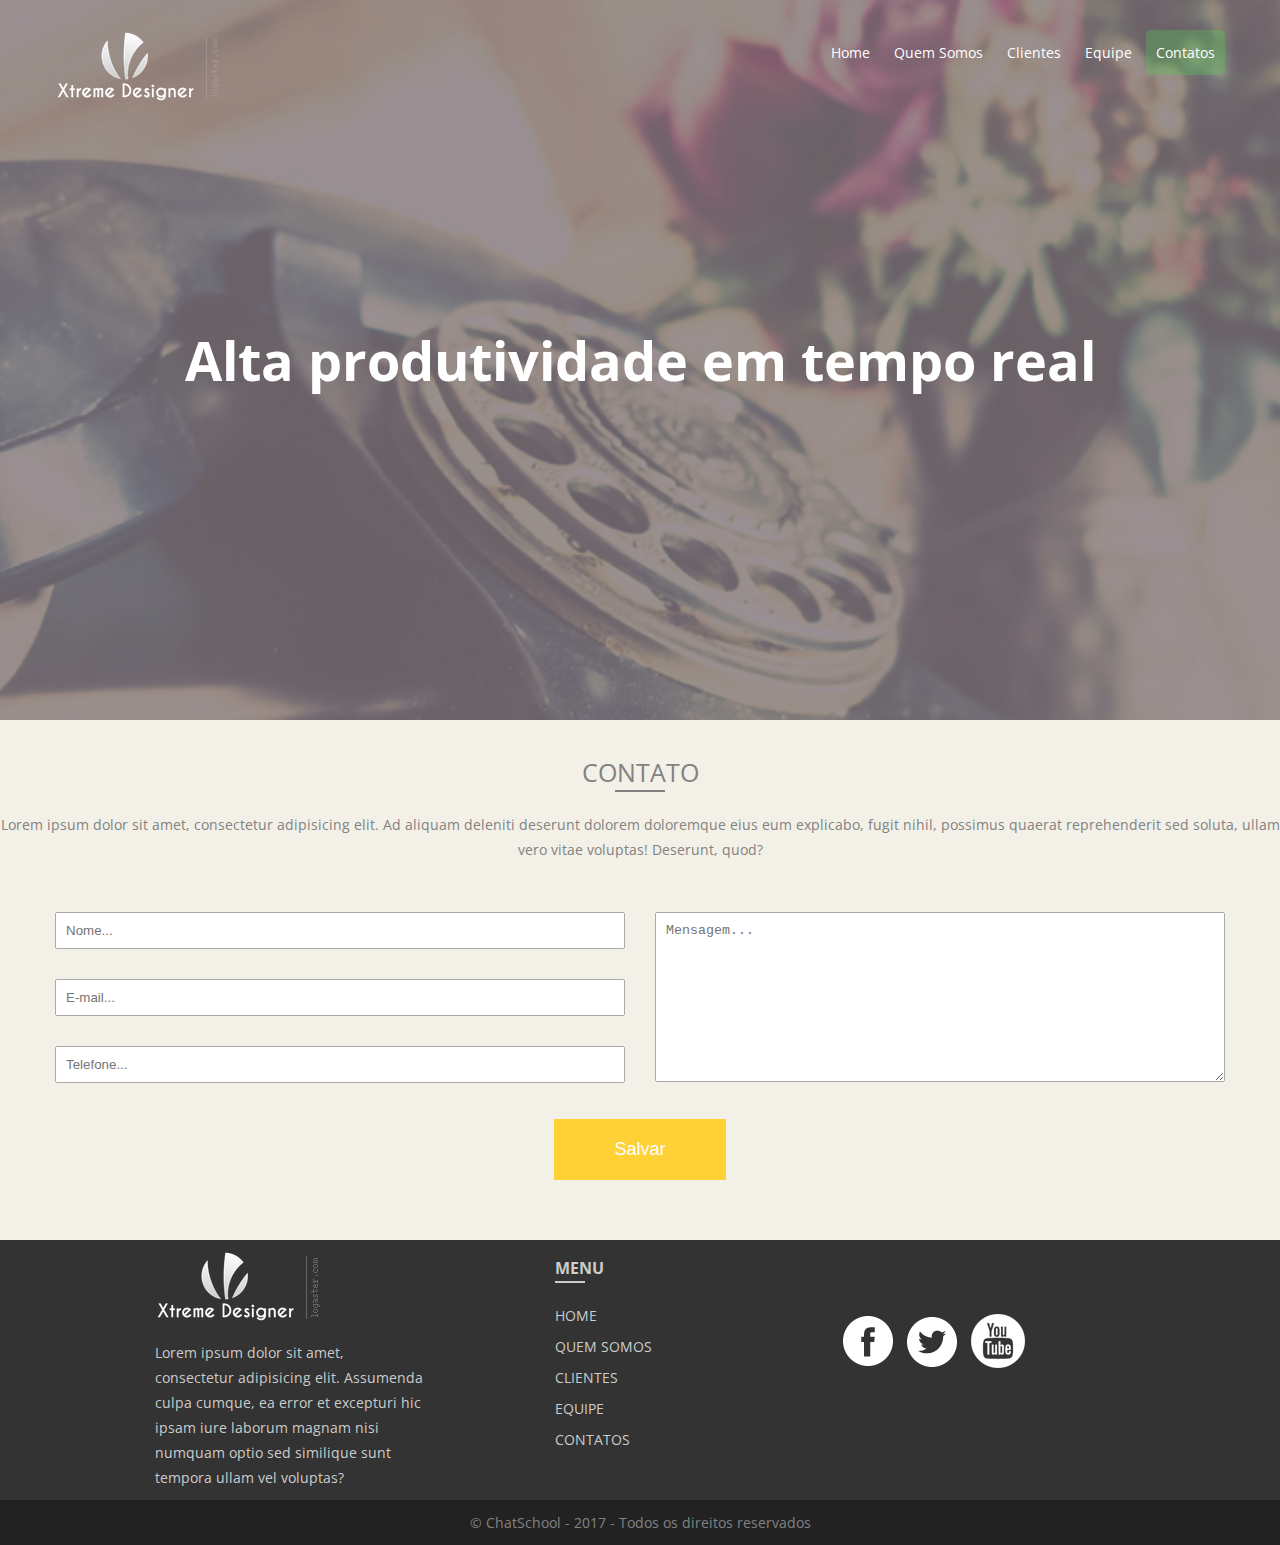
==== contato.html @ 89fd9bb4 "First" ====
<!DOCTYPE html>
<html lang="en">
<head>
    <meta charset="UTF-8">
    <meta http-equiv="X-UA-Compatible" content="IE=edge">
    <meta name="viewport" content="width=device-width, initial-scale=1">
    <title>Contato-Xtreme Designer</title>
    <link href="https://fonts.googleapis.com/css?family=Open+Sans" rel="stylesheet">
    <link href="https://fonts.googleapis.com/icon?family=Material+Icons" rel="stylesheet">
    <link rel="stylesheet" href="css/pages/contato.css">
</head>
<body>
<header id="header" class="page-contato">
    <div class="container">
        <div class="row">
            <div class="col col-desktop-3 col-6">
                <a href="index.html">
                    <img src="images/logo.png" alt="Logo da Chatschool">
                </a>
            </div>
            <div class="col col-desktop-9 col-6">
                <nav>
                    <ul>
                        <li><a href="index.html" >Home</a></li>
                        <li><a href="quem-somos.html">Quem Somos</a></li>
                        <li><a href="clientes.html" >Clientes</a></li>
                        <li><a href="equipe.html">Equipe</a></li>
                        <li><a href="contato.html" class="active">Contatos</a></li>
                    </ul>
                </nav>
            </div>
        </div>
        <div class="row">
            <div class="col col col-desktop-12 title">
                <h1>Alta produtividade em tempo real</h1>
            </div>
        </div>
    </div>
</header>
<main>
    <section class="section section-center">
        <h2>Contato</h2>
        <p>Lorem ipsum dolor sit amet, consectetur adipisicing elit. Ad aliquam deleniti deserunt dolorem doloremque eius eum explicabo,
            fugit nihil, possimus quaerat reprehenderit sed soluta, ullam vero vitae voluptas! Deserunt, quod?</p>

        <div class="container">
            <!-- https://github.com/dwyl/html-form-send-email-via-google-script-without-server -->
            <form action="https://script.google.com/macros/s/AKfycbxMfPbT4DYJtUZ56Fis11FDdHeaV8ivW14CgKgTVjUnSzNpi9hi/exec" class="row" method="post">
                <div class="col col-desktop-6 col-6">

                    <div class="input-control">
                        <input id="nome" name="nome" type="text" required placeholder="Nome...">
                        <label for="nome">Nome*</label>
                    </div>
                    <div class="input-control">
                        <input id="email" name="email" type="email" required placeholder="E-mail...">
                        <label for="email">E-mail*</label>
                    </div>
                    <div class="input-control">
                        <input id="telefone" name="telefone" type="number" placeholder="Telefone...">
                        <label for="telefone">Telefone</label>
                    </div>
                </div>
                <div class="col col-desktop-6 col-6">
                    <div class="input-control">
                    <textarea name="mensagem" id="mensagem" cols="30" rows="10" placeholder="Mensagem..."></textarea>
                    <label for="mensagem">Mensagem</label>
                    </div>
                </div>
                <input type="submit" value="Salvar" class="btn orange">
            </form>
        </div>
    </section>
</main>
<footer id="footer">
    <div class="container">
        <div class="row">
            <div class="col col-offset-desktop-1 col-desktop-3">
                <p><a href=""><img src="images/logo.png" alt="logo da chatscholl"></a></p>
                <p>Lorem ipsum dolor sit amet, consectetur adipisicing elit. Assumenda culpa cumque, ea error et
                    excepturi hic ipsam iure laborum magnam nisi numquam optio sed similique sunt tempora ullam vel
                    voluptas?</p>
            </div>
            <div class="col col-offset-desktop-1 col-desktop-2 col-2">
                <h3>menu</h3>
                <nav>
                    <ul>
                        <li><a href="index.html" class="active">Home</a></li>
                        <li><a href="quem-somos.html">Quem Somos</a></li>
                        <li><a href="clientes.html">Clientes</a></li>
                        <li><a href="equipe.html">Equipe</a></li>
                        <li><a href="contato.html">Contatos</a></li>
                    </ul>
                </nav>
            </div>
            <div class="col col-desktop-3 social col-4">
                <a href=""><img src="images/social-facebook.png" alt=""></a>
                <a href=""><img src="images/social-twitter.png" alt=""></a>
                <a href=""><img src="images/social-youtube.png" alt=""></a>
            </div>
        </div>
    </div>
</footer>
<div id="copyright">
    &copy; ChatSchool - 2017 - Todos os direitos reservados
</div>
</body>
</html>
---- css/pages/contato.css ----
@import "../form.css";
@import "../styles.css";


#header.page-contato{
    background-image: url("../../images/background-contato.jpg");
}

main{
    background-color: rgb(243, 240, 231);
}
form{
    margin-top: 50px;
}

.btn{
    border-radius: 0;
    padding: 20px 60px;
    font-size: 18px;
}
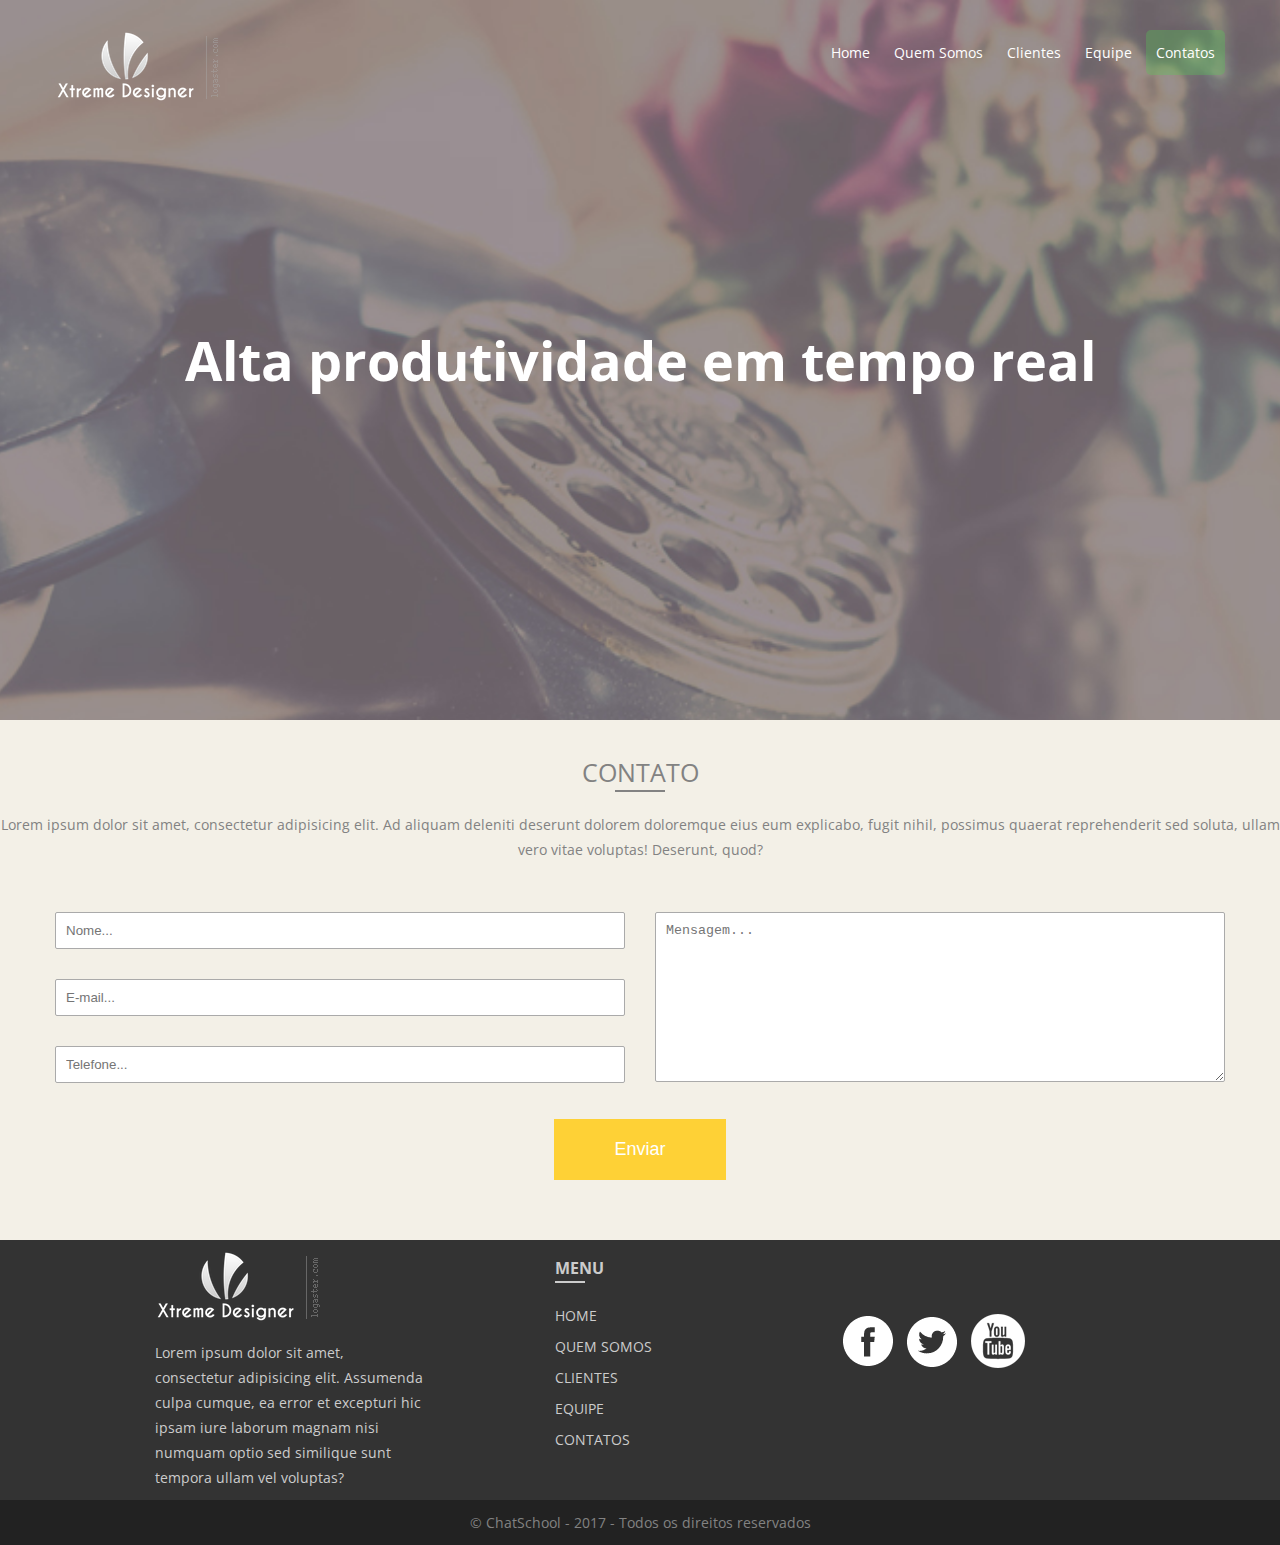
==== commit bfd904e7: "." ====
--- a/contato.html
+++ b/contato.html
@@ -45,7 +45,7 @@
 
         <div class="container">
             <!-- https://github.com/dwyl/html-form-send-email-via-google-script-without-server -->
-            <form action="https://script.google.com/macros/s/AKfycbxMfPbT4DYJtUZ56Fis11FDdHeaV8ivW14CgKgTVjUnSzNpi9hi/exec" class="row" method="post">
+            <form action="https://script.google.com/macros/s/AKfycbwXGlTYxz1N_DgOldnp2ZPtk4B3mM3JXSdRjciy8Csns0niPeI/exec" class="row" method="post">
                 <div class="col col-desktop-6 col-6">
 
                     <div class="input-control">
@@ -67,7 +67,7 @@
                     <label for="mensagem">Mensagem</label>
                     </div>
                 </div>
-                <input type="submit" value="Salvar" class="btn orange">
+                <input type="submit" value="Enviar" class="btn orange">
             </form>
         </div>
     </section>
@@ -104,5 +104,28 @@
 <div id="copyright">
     &copy; ChatSchool - 2017 - Todos os direitos reservados
 </div>
+
+<script src="https://code.jquery.com/jquery-3.2.1.min.js"></script>
+<script>
+    $('form').submit(function (event) {
+        event.preventDefault();
+
+        $('form input[type="submit"]').val('Aguarde...')
+            .attr('disabled', true);
+
+        $.ajax({
+            type: $('form').attr('method'),
+            url: $('form').attr('action'),
+            data: $('form').serialize(),
+            success: function () {
+                alert("Formulário enviado com sucesso!");
+                $('form').trigger('reset');
+
+                $('form input[type="submit"]').val('Enviar')
+                    .attr('disabled', false);
+            }
+        });
+    });
+</script>
 </body>
 </html>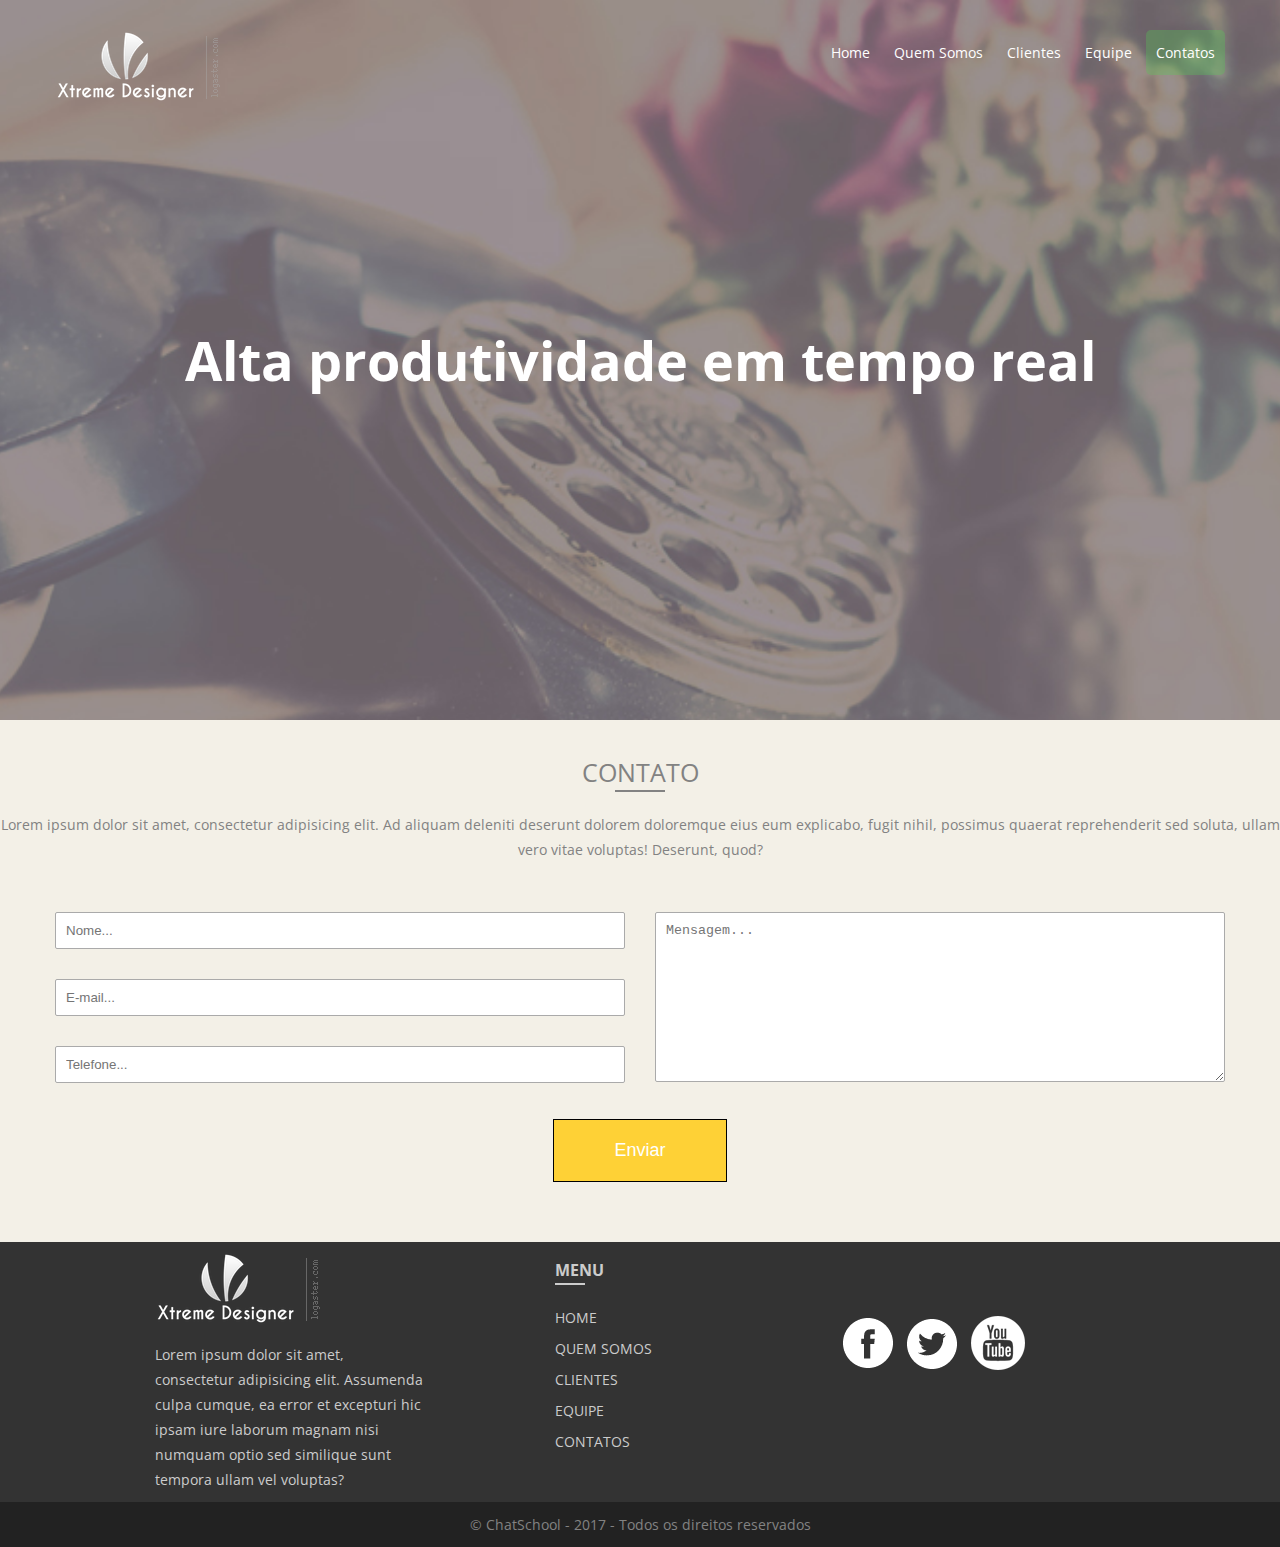
==== commit 99b81c1e: "Continuacao" ====
--- a/contato.html
+++ b/contato.html
@@ -67,7 +67,9 @@
                     <label for="mensagem">Mensagem</label>
                     </div>
                 </div>
-                <input type="submit" value="Enviar" class="btn orange">
+                <div class="col col-desktop-12 col-6">
+                    <input type="submit" value="Enviar" class="btn orange">
+                </div>
             </form>
         </div>
     </section>
--- a/css/pages/contato.css
+++ b/css/pages/contato.css
@@ -17,4 +17,5 @@
     border-radius: 0;
     padding: 20px 60px;
     font-size: 18px;
+    border: 1px solid black;
 }